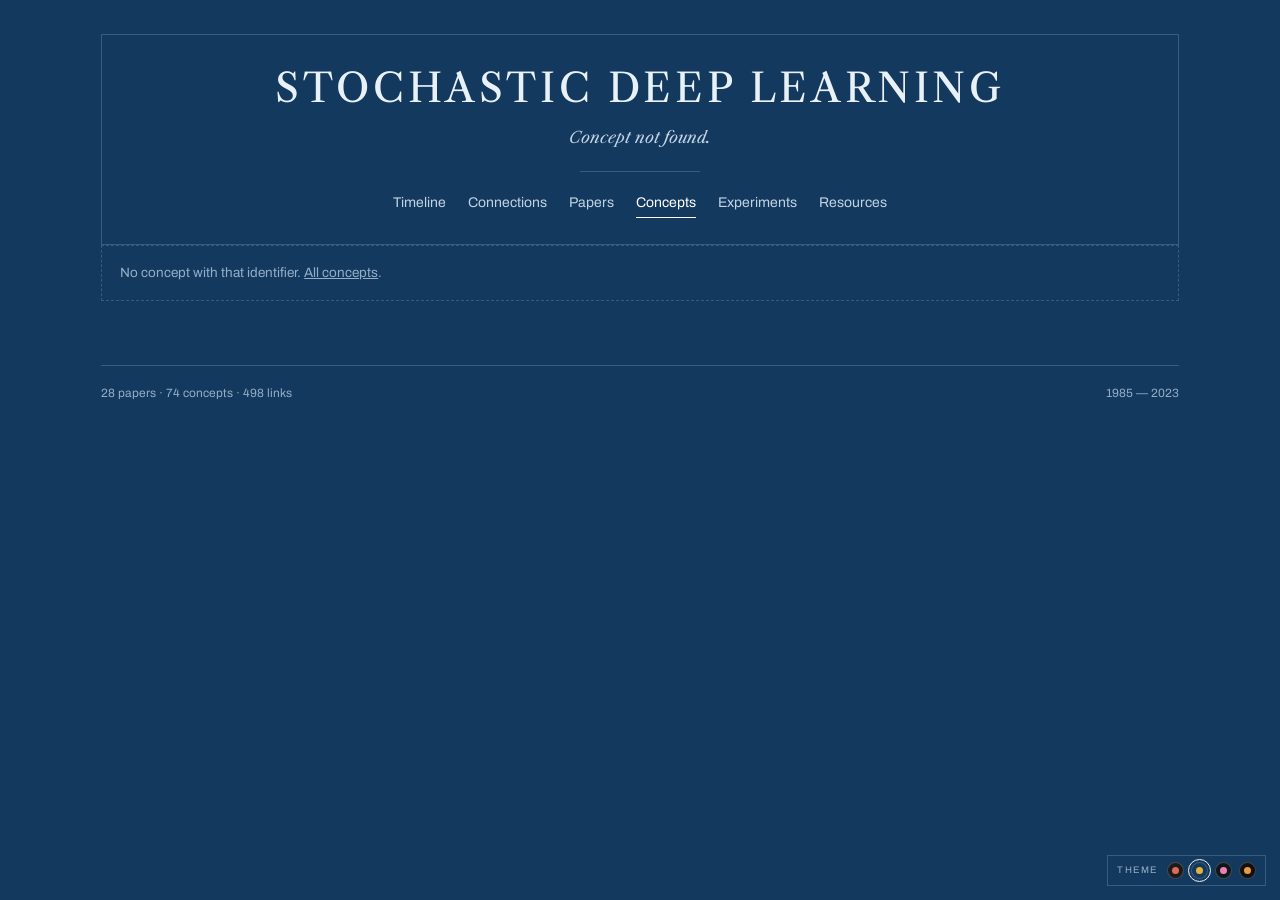
==== concept.html @ 5ff1f313 "Leave a fading trail behind the nodes you have visited Isolating a node says where you are and forge" ====
<!doctype html>
<html lang="en" data-scheme="cyanotype">
<head>
<meta charset="utf-8">
<meta name="viewport" content="width=device-width,initial-scale=1">
<title>Concept — Stochastic deep learning</title>
<link rel="preconnect" href="https://fonts.googleapis.com">
<link rel="preconnect" href="https://fonts.gstatic.com" crossorigin>
<link href="https://fonts.googleapis.com/css2?family=Libre+Caslon+Text:ital,wght@0,400;0,700;1,400&family=Archivo:wght@400;500&display=swap" rel="stylesheet">
<link rel="stylesheet" href="assets/atlas.css?v=a00044e1">
<script>
window.MathJax={
  tex:{inlineMath:[["\\(","\\)"]],displayMath:[["\\[","\\]"]],processEscapes:true},
  svg:{fontCache:"global",scale:1.0},
  options:{ignoreHtmlClass:".*",processHtmlClass:"math"},
  startup:{typeset:false}
};
</script>
<script src="assets/vendor/tex-svg-full.js?v=b5ddbe0e" id="MathJax-script" async></script>
</head>
<body><div class="plate" id="app"></div>
<script src="assets/data.js?v=3d734279"></script>
<script src="assets/atlas.js?v=3c6f5e39"></script>
<script src="assets/concept.js?v=72514a7c"></script>
</body></html>
---- assets/atlas.css ----
:root{
  --paper:#f1f1ef; --ink:#1e2022; --ink-soft:#54585c; --ink-faint:#666b70;
  --etch:rgba(30,32,34,.5); --rule:rgba(30,32,34,.16); --rule-soft:rgba(30,32,34,.08);
  --route:#b0392c; --basin:rgba(176,57,44,.07);
  --r0s:var(--etch); --r1s:var(--etch); --r2s:var(--etch);
  --r0f:transparent; --r1f:transparent; --r2f:transparent;
  --spark:#b0392c;
  --serif:"Libre Caslon Text","Iowan Old Style",Georgia,serif;
  --sans:"Archivo","Helvetica Neue",Arial,sans-serif;
  --zone:clamp(200px,24vw,300px);
}
@media (prefers-color-scheme:dark){ :root:not([data-theme="light"]){
  --paper:#191b1d; --ink:#e8e9ea; --ink-soft:#b4b7ba; --ink-faint:#95999d;
  --etch:rgba(232,233,234,.45); --rule:rgba(232,233,234,.15); --rule-soft:rgba(232,233,234,.07);
  --route:#e06a55; --basin:rgba(224,106,85,.08); --spark:#e06a55;
}}
:root[data-scheme="cyanotype"]{
  --paper:#14395f; --ink:#e9f1f8; --ink-soft:#c2d4e4; --ink-faint:#93aec7;
  --etch:rgba(233,241,248,.5); --rule:rgba(233,241,248,.18); --rule-soft:rgba(233,241,248,.09);
  --route:#ffffff; --basin:rgba(255,255,255,.08); --spark:#e3b23c;
  --r0s:var(--etch); --r1s:var(--etch); --r2s:var(--etch);
  --r0f:rgba(255,255,255,.025); --r1f:rgba(255,255,255,.04); --r2f:rgba(255,255,255,.055);
}
:root[data-scheme="bathy"]{
  --paper:#edf4f3; --ink:#14343c; --ink-soft:#47646c; --ink-faint:#567076;
  --etch:rgba(20,52,60,.45); --rule:rgba(20,52,60,.16); --rule-soft:rgba(20,52,60,.08);
  --route:#a62d62; --basin:rgba(23,94,124,.10); --spark:#a62d62;
  --r0s:rgba(23,94,124,.4); --r1s:rgba(23,94,124,.5); --r2s:rgba(23,94,124,.6);
  --r0f:rgba(23,94,124,.05); --r1f:rgba(23,94,124,.08); --r2f:rgba(23,94,124,.12);
}
@media (prefers-color-scheme:dark){ :root[data-scheme="bathy"]:not([data-theme="light"]){
  --paper:#0d181d; --ink:#dfe9ec; --ink-soft:#a8bcc2; --ink-faint:#7f959c;
  --etch:rgba(223,233,236,.42); --rule:rgba(223,233,236,.15); --rule-soft:rgba(223,233,236,.07);
  --route:#ee7fb4; --basin:rgba(107,178,214,.10); --spark:#ee7fb4;
  --r0s:rgba(107,178,214,.35); --r1s:rgba(107,178,214,.45); --r2s:rgba(107,178,214,.55);
  --r0f:rgba(107,178,214,.05); --r1f:rgba(107,178,214,.09); --r2f:rgba(107,178,214,.13);
}}
:root[data-scheme="thermal"]{
  --paper:#101012; --ink:#ece9e4; --ink-soft:#b8b4ad; --ink-faint:#918d85;
  --etch:rgba(236,233,228,.32); --rule:rgba(236,233,228,.14); --rule-soft:rgba(236,233,228,.07);
  --route:#9fd8e0; --basin:rgba(235,155,63,.08); --spark:#eb9b3f;
  --r0s:#9c3722; --r1s:#c65f22; --r2s:#eb9b3f;
  --r0f:rgba(156,55,34,.06); --r1f:rgba(198,95,34,.08); --r2f:rgba(235,155,63,.11);
}

*{ margin:0; padding:0; box-sizing:border-box; }
html{ font-size:17px; -webkit-text-size-adjust:100%; }
body{ background:var(--paper); color:var(--ink); font-family:var(--serif);
  line-height:1.62; -webkit-font-smoothing:antialiased; }
.plate{ max-width:1180px; margin:0 auto; padding:34px clamp(18px,4vw,54px) 90px; }
a{ color:inherit; }
a:focus-visible,button:focus-visible,input:focus-visible{ outline:2px solid var(--route); outline-offset:3px; }

/* masthead ---------------------------------------------------------------- */
.cartouche{ border:1px solid var(--rule); padding:30px 26px 26px; text-align:center; }
.cartouche .eyebrow{ font-family:var(--sans); font-size:11px; letter-spacing:.3em;
  text-transform:uppercase; color:var(--ink-faint); margin-bottom:14px; }
.cartouche h1{ font-size:clamp(26px,4.4vw,40px); font-weight:400; letter-spacing:.09em;
  text-transform:uppercase; line-height:1.14; }
.cartouche .dek{ font-style:italic; color:var(--ink-soft); max-width:44ch; margin:14px auto 0;
  font-size:16px; }
.cartouche hr{ border:0; border-top:1px solid var(--rule); width:120px; margin:20px auto; }
nav{ font-family:var(--sans); font-size:14px; display:flex; gap:22px; justify-content:center; flex-wrap:wrap; }
nav a{ text-decoration:none; color:var(--ink-soft); padding-bottom:3px; }
nav a:hover{ color:var(--ink); }
nav a[aria-current="page"]{ color:var(--route); border-bottom:1px solid var(--route); }

.schemes{ display:flex; gap:20px; margin:24px 0 0; font-family:var(--sans);
  font-size:11px; letter-spacing:.18em; text-transform:uppercase; flex-wrap:wrap; }
.schemes button{ background:none; border:0; color:var(--ink-faint); cursor:pointer;
  font:inherit; letter-spacing:inherit; padding:2px 0; }
.schemes button[aria-pressed="true"]{ color:var(--ink); border-bottom:1px solid var(--route); }

/* the elevation bench ----------------------------------------------------- */
.profile{ margin:24px 0 30px; }
.profile .bar{ display:flex; align-items:center; gap:14px; flex-wrap:wrap;
  font-family:var(--sans); font-size:11px; letter-spacing:.14em; text-transform:uppercase;
  color:var(--ink-faint); margin:0 0 10px; }
.profile input[type=range]{ flex:1 1 190px; min-width:150px; height:2px; -webkit-appearance:none;
  appearance:none; background:var(--rule); outline:none; }
.profile input[type=range]::-webkit-slider-thumb{ -webkit-appearance:none; appearance:none;
  width:11px; height:11px; border-radius:50%; background:var(--route); cursor:pointer; }
.profile input[type=range]::-moz-range-thumb{ width:11px; height:11px; border-radius:50%;
  background:var(--route); border:0; cursor:pointer; }
.profile .val{ font-variant-numeric:tabular-nums; color:var(--ink-soft); min-width:52px; }
.profile figure{ border-top:1px solid var(--rule); border-bottom:1px solid var(--rule); }
.profile canvas{ display:block; width:100%; height:250px; }
@media (max-width:860px){ .profile canvas{ height:200px; } }

/* timeline ---------------------------------------------------------------- */
.map{ position:relative; margin-top:14px; }
.map svg.terrain{ position:absolute; inset:0; width:var(--zone); height:100%; pointer-events:none; }
.route{ list-style:none; margin-left:var(--zone); }
.stop{ padding:26px 0 24px; border-top:1px solid var(--rule-soft); position:relative; }
.stop:first-child{ border-top:0; }
.stop .meta{ font-family:var(--sans); font-size:11px; letter-spacing:.2em;
  text-transform:uppercase; color:var(--ink-faint); margin-bottom:7px; }
.stop h3{ font-size:20px; font-weight:400; line-height:1.28; }
.stop h3 a{ text-decoration:none; }
.stop h3 a:hover{ color:var(--route); }
.stop .au{ font-family:var(--sans); font-size:13.5px; color:var(--ink-soft); margin-top:5px; }
.stop blockquote{ font-style:italic; color:var(--ink-soft); margin-top:10px;
  padding-left:14px; border-left:1px solid var(--rule); font-size:15.5px; }
.stop blockquote cite{ display:block; font-style:normal; font-family:var(--sans);
  font-size:10.5px; letter-spacing:.16em; text-transform:uppercase; color:var(--ink-faint); margin-top:7px; }
.chips{ margin-top:11px; display:flex; flex-wrap:wrap; gap:7px 14px;
  font-family:var(--sans); font-size:12.5px; }
.chips a{ color:var(--ink-soft); text-decoration:none; border-bottom:1px solid var(--rule); }
.chips a:hover{ color:var(--route); border-color:var(--route); }
.sessmark{ font-family:var(--sans); font-size:11px; letter-spacing:.24em; text-transform:uppercase;
  color:var(--ink-faint); padding:22px 0 4px; border-top:1px solid var(--rule); }

/* generic content --------------------------------------------------------- */
.head{ margin:30px 0 6px; }
.head .kicker{ font-family:var(--sans); font-size:11px; letter-spacing:.22em;
  text-transform:uppercase; color:var(--ink-faint); }
.head h2{ font-size:clamp(22px,3.2vw,31px); font-weight:400; line-height:1.2; margin-top:8px; }
.head .sub{ font-family:var(--sans); font-size:14px; color:var(--ink-soft); margin-top:8px; }
.cols{ display:grid; grid-template-columns:minmax(0,1fr); gap:34px; margin-top:26px; }
@media (min-width:900px){ .cols.two{ grid-template-columns:minmax(0,1.55fr) minmax(0,1fr); } }
h4.sec{ font-family:var(--sans); font-size:11px; letter-spacing:.22em; text-transform:uppercase;
  color:var(--ink-faint); font-weight:400; margin:26px 0 10px; padding-bottom:6px;
  border-bottom:1px solid var(--rule); }
.edge{ padding:14px 0; border-bottom:1px solid var(--rule-soft); }
.edge .rel{ font-family:var(--sans); font-size:10.5px; letter-spacing:.16em; text-transform:uppercase;
  color:var(--route); }
.edge .to{ font-size:17px; }
.edge .to a{ text-decoration:none; border-bottom:1px solid var(--rule); }
.edge .note{ font-family:var(--sans); font-size:13px; color:var(--ink-soft); margin-top:3px; }
.passage{ margin-top:9px; font-size:15px; color:var(--ink-faint); line-height:1.6;
  border-left:1px solid var(--rule); padding-left:13px; }
.passage mark{ background:var(--basin); color:var(--ink); padding:1px 0; }
.passage .none{ font-family:var(--sans); font-size:12.5px; font-style:normal; }
.prov{ font-family:var(--sans); font-size:10.5px; letter-spacing:.14em; text-transform:uppercase;
  color:var(--ink-faint); margin-top:7px; }
.empty{ font-family:var(--sans); font-size:13.5px; color:var(--ink-faint); font-style:normal;
  border:1px dashed var(--rule); padding:16px 18px; }

/* resources.html — one recommended talk per block, in reading order.
   --spark, not --route, for the author mark: --route is white in cyanotype. */
.res{ padding:16px 0 17px; border-bottom:1px solid var(--rule-soft); max-width:62ch; }
.res .rp{ font-family:var(--sans); font-size:11px; letter-spacing:.16em; text-transform:uppercase;
  color:var(--ink-faint); line-height:1.5; }
.res .rp a{ color:inherit; text-decoration:none; border-bottom:1px solid var(--rule-soft); }
.res .rp a:hover{ color:var(--route); border-color:var(--route); }
.res .rt{ font-size:19px; line-height:1.32; margin-top:7px; }
.res .rt a{ text-decoration:none; border-bottom:1px solid var(--rule); }
.res .rt a:hover{ color:var(--route); border-color:var(--route); }
.res .rs{ font-family:var(--sans); font-size:13.5px; color:var(--ink-soft);
  margin-top:7px; line-height:1.45; }
.res .rs .mark{ font-size:10.5px; letter-spacing:.15em; text-transform:uppercase;
  color:var(--spark); margin-left:10px; white-space:nowrap; }
.res .rv{ font-family:var(--sans); font-size:13px; color:var(--ink-faint);
  margin-top:3px; line-height:1.5; }
.res .prov{ margin-top:7px; letter-spacing:.11em; line-height:1.6; }
.tbl{ width:100%; border-collapse:collapse; font-family:var(--sans); font-size:13.5px; }
.tbl th{ text-align:left; font-weight:400; color:var(--ink-faint); font-size:11px;
  letter-spacing:.16em; text-transform:uppercase; padding:8px 10px 8px 0; border-bottom:1px solid var(--rule); }
.tbl td{ padding:8px 10px 8px 0; border-bottom:1px solid var(--rule-soft); vertical-align:top; }
.tbl a{ text-decoration:none; border-bottom:1px solid var(--rule); }
.grid{ display:grid; gap:8px 22px; grid-template-columns:repeat(auto-fill,minmax(210px,1fr)); }
.grid a{ font-family:var(--sans); font-size:13.5px; text-decoration:none; color:var(--ink-soft);
  padding:3px 0; display:flex; justify-content:space-between; gap:10px; }
.grid a:hover{ color:var(--route); }
.grid a .n{ color:var(--ink-faint); font-variant-numeric:tabular-nums; }
.grid a.dim{ opacity:.42; }
footer{ margin-top:64px; padding-top:18px; border-top:1px solid var(--rule);
  font-family:var(--sans); font-size:12px; color:var(--ink-faint);
  display:flex; justify-content:space-between; gap:16px; flex-wrap:wrap; }
code,pre{ font-family:ui-monospace,"SF Mono",Menlo,monospace; }
pre{ background:var(--rule-soft); padding:15px 17px; overflow-x:auto; font-size:13px; line-height:1.55; }
@media (prefers-reduced-motion:reduce){ *{ animation:none!important; transition:none!important; } }
svg.chord{ display:block; width:100%; max-width:880px; height:auto; margin:8px auto 30px; }

/* the map channel must not starve the text on small screens */
@media (max-width:900px){ :root{ --zone:86px; } }
@media (max-width:640px){
  :root{ --zone:0px; }
  .map svg.terrain{ display:none; }
  .route{ margin-left:0; }
  .cols.two{ grid-template-columns:minmax(0,1fr); }
}
.math{ overflow-x:auto; }
.math mjx-container[display="true"]{ margin:.7em 0; }
.thm{ border-left:2px solid var(--route); padding:12px 0 12px 16px; margin:16px 0; }
.thm .lbl{ font-family:var(--sans); font-size:10.5px; letter-spacing:.18em;
  text-transform:uppercase; color:var(--route); margin-bottom:6px; }
.thm .src{ font-family:var(--sans); font-size:11px; color:var(--ink-faint); margin-top:8px; }

/* bipartite map ----------------------------------------------------------- */
.rfilter{ display:flex; flex-wrap:wrap; gap:8px; margin:14px 0 6px; }
.rchip{ font-family:var(--sans); font-size:11px; letter-spacing:.12em; text-transform:uppercase;
  background:none; border:1px solid var(--rule); color:var(--ink-faint); padding:5px 11px;
  cursor:pointer; border-radius:0; }
.rchip[aria-pressed="true"]{ color:var(--ink); border-color:var(--route); }
.bipwrap{ display:grid; grid-template-columns:minmax(0,1fr); gap:22px; margin-top:12px; }
@media (min-width:1080px){ .bipwrap{ grid-template-columns:minmax(0,1fr) 300px; } }
.bipscroll{ overflow-x:auto; border-top:1px solid var(--rule); border-bottom:1px solid var(--rule); }
svg.bip{ display:block; width:100%; min-width:660px; height:auto; }
svg.bip .colhead{ font-family:var(--sans); font-size:10.5px; letter-spacing:.18em;
  text-transform:uppercase; fill:var(--ink-faint); }
svg.bip .lb{ font-family:var(--sans); font-size:12px; fill:var(--ink-soft); }
svg.bip .lb.sm{ font-size:11px; }
svg.bip .yr{ font-family:var(--sans); font-size:9.5px; fill:var(--ink-faint); }
svg.bip .dot{ fill:var(--route); opacity:.75; }
svg.bip .nd{ cursor:pointer; }
svg.bip .nd:focus{ outline:none; }
svg.bip .nd:focus-visible .lb{ fill:var(--route); text-decoration:underline; }
svg.bip .nd.hov .lb,svg.bip .nd:hover .lb{ fill:var(--route); }
svg.bip .nd.on .lb{ fill:var(--ink); }
svg.bip .nd.on .dot{ opacity:1; }
svg.bip .nd.off{ opacity:.26; }
svg.bip .wire{ fill:none; stroke:var(--route); stroke-width:1; opacity:.5; }
svg.bip .wire.r-introduces{ stroke-width:1.8; opacity:.9; }
svg.bip .wire.r-motivated-by{ stroke-dasharray:5 3; opacity:.7; }
svg.bip .wire.r-evaluates-with{ stroke-dasharray:1.5 3; opacity:.55; }
.bippanel{ font-family:var(--sans); font-size:13px; max-height:760px; overflow-y:auto;
  border-left:1px solid var(--rule); padding-left:18px; }
@media (max-width:1079px){ .bippanel{ border-left:0; padding-left:0;
  border-top:1px solid var(--rule); padding-top:14px; max-height:none; } }
.bippanel .pk{ font-size:10.5px; letter-spacing:.18em; text-transform:uppercase;
  color:var(--ink-faint); }
.bippanel h3{ font-family:var(--serif); font-size:18px; font-weight:400; margin:6px 0 4px; line-height:1.3; }
.bippanel h3 a{ text-decoration:none; border-bottom:1px solid var(--rule); }
.bippanel .au{ color:var(--ink-soft); font-size:12.5px; }
.bippanel .rl{ font-size:10.5px; letter-spacing:.16em; text-transform:uppercase;
  color:var(--route); margin:15px 0 5px; }

/* graph views ------------------------------------------------------------- */
.mbtn{ font-family:var(--sans); font-size:11px; letter-spacing:.14em; text-transform:uppercase;
  background:none; border:1px solid var(--rule); color:var(--ink-faint); padding:5px 12px;
  cursor:pointer; }
.mbtn[aria-pressed="true"]{ color:var(--ink); border-color:var(--route); }
.gvhost{ background:var(--paper); }

/* the semester chart: citation arcs over the reading order,
   concept territories on the ground */
svg.chart{ display:block; }
svg.chart .cap,svg.chart .fh{ font-family:var(--sans); font-size:10px; letter-spacing:.18em;
  text-transform:uppercase; fill:var(--ink-faint); }
svg.chart .arc{ fill:none; stroke:var(--etch); stroke-width:.9; opacity:.15; }
svg.chart .arc.pv{ opacity:.6; stroke-width:1.2; }
svg.chart .arc.out{ stroke:var(--spark); stroke-width:1.9; opacity:1; }
svg.chart .arc.in{ stroke:var(--ink); stroke-width:1.3; opacity:.8; stroke-dasharray:none; }
svg.chart .arc.out.pv{ opacity:.8; }
svg.chart .arc.in.pv{ opacity:.6; }
svg.chart .arc.dim{ opacity:.03; }
svg.chart .ccv{ fill:none; stroke:var(--route); stroke-width:1.1; opacity:.32; }
svg.chart .ccv.hot{ opacity:.95; stroke-width:1.8; }
svg.chart .ccv.dim{ opacity:.05; }
svg.chart .w{ fill:none; stroke:var(--route); stroke-width:1; opacity:.8; }
svg.chart .w.t-introduces{ stroke-width:1.9; opacity:.95; }
svg.chart .w.t-motivated-by{ stroke-dasharray:5 3; }
svg.chart .w.t-evaluates-with{ stroke-dasharray:1.5 3; opacity:.55; }
svg.chart .w.t-uses{ opacity:.55; }
svg.chart .w.pv{ opacity:.4; }
svg.chart .wv{ fill:none; stroke:var(--route); stroke-width:.7; opacity:.08; }
svg.chart .brk,svg.chart .fr{ fill:none; stroke:var(--rule); stroke-width:1; }
svg.chart .sn{ font-family:var(--sans); font-size:10px; letter-spacing:.14em;
  text-transform:uppercase; fill:var(--ink-soft); }
svg.chart .sd{ font-family:var(--sans); font-size:10px; fill:var(--ink-faint); }
svg.chart .pn,svg.chart .cn{ cursor:pointer; }
svg.chart .pn:focus,svg.chart .cn:focus{ outline:none; }
svg.chart .mk{ fill:var(--paper); stroke:var(--route); stroke-width:1.5; }
svg.chart .dot{ fill:var(--route); opacity:.8; }
svg.chart .pl,svg.chart .cl{ font-family:var(--sans); font-size:10.5px; fill:var(--ink-soft); }
svg.chart .pn:hover .pl,svg.chart .pn:focus-visible .pl,
svg.chart .cn:hover .cl,svg.chart .cn:focus-visible .cl{ fill:var(--route); }
svg.chart .pn.sel .mk{ fill:var(--route); }
svg.chart .cn.sel .dot{ opacity:1; stroke:var(--route); stroke-width:3.5; }
svg.chart .pn.sel .pl,svg.chart .cn.sel .cl{ fill:var(--ink); font-weight:500; }
svg.chart .pn.near .pl,svg.chart .cn.near .cl{ fill:var(--ink); }
svg.chart .pn.far,svg.chart .cn.far{ opacity:.16; }
svg.chart.focused .fh,svg.chart.focused .sd{ opacity:.55; }

/* the citation matrix: row cites column, reading order both ways */
svg.mx{ display:block; }
svg.mx .gl{ fill:none; stroke:var(--rule-soft); }
svg.mx .sl{ fill:none; stroke:var(--rule); }
svg.mx .dg{ fill:none; stroke:var(--rule-soft); stroke-dasharray:2 4; }
svg.mx .shade{ fill:var(--basin); pointer-events:none; }
svg.mx .axis{ font-family:var(--sans); font-size:10px; letter-spacing:.18em;
  text-transform:uppercase; fill:var(--ink-faint); }
svg.mx .ml{ cursor:pointer; }
svg.mx .ml:focus{ outline:none; }
svg.mx .mt{ font-family:var(--sans); font-size:10.5px; fill:var(--ink-soft); }
svg.mx .mn{ font-family:var(--sans); font-size:10px; fill:var(--ink-faint);
  font-variant-numeric:tabular-nums; }
svg.mx .ml:hover .mt,svg.mx .ml:focus-visible .mt{ fill:var(--route); }
svg.mx .ml.sel .mt{ fill:var(--ink); font-weight:500; }
svg.mx .ml.near .mt{ fill:var(--ink); }
svg.mx.focused .ml.far{ opacity:.3; }
svg.mx .cell{ cursor:pointer; }
svg.mx .cf{ fill:var(--route); opacity:.78; }
svg.mx .cell:hover .cf,svg.mx .cell.hot .cf{ opacity:1; }
svg.mx.focused .cell.dim .cf{ opacity:.1; }

/* the compass rose: one paper's neighbourhood on a ring */
.egowrap{ border:1px solid var(--rule); margin-top:10px; background:var(--paper);
  overflow-x:auto; }
svg.rose{ display:block; margin:0 auto; }
svg.rose .sp{ fill:none; stroke:var(--route); stroke-width:1; opacity:.5; }
svg.rose .sp.t-cites,svg.rose .sp.t-cited-by{ stroke:var(--etch); opacity:.75; }
svg.rose .sp.t-cited-by{ stroke-dasharray:2 3; }
svg.rose .sp.t-introduces{ stroke-width:2; opacity:.9; }
svg.rose .sp.t-motivated-by{ stroke-dasharray:5 3; }
svg.rose .sp.t-evaluates-with{ stroke-dasharray:1.5 3; }
svg.rose .sp.hot{ opacity:1; stroke-width:2.2; }
svg.rose.focused .sp.dim{ opacity:.12; }
svg.rose .ch{ fill:none; stroke:var(--etch); stroke-width:.8; opacity:.25; }
svg.rose .ch.t-relates{ stroke:var(--route); opacity:.5; stroke-width:1.2; }
svg.rose .ch.hot{ opacity:.9; stroke-width:1.5; }
svg.rose.focused .ch.dim{ opacity:.04; }
svg.rose .ctr{ fill:var(--route); }
svg.rose .ctl{ font-family:var(--sans); font-size:11px; fill:var(--ink); }
svg.rose .ri{ cursor:pointer; }
svg.rose .ri:focus{ outline:none; }
svg.rose .mk{ fill:var(--paper); stroke:var(--route); stroke-width:1.3; }
svg.rose .dot{ fill:var(--route); opacity:.8; }
svg.rose .rl{ font-family:var(--sans); font-size:11px; fill:var(--ink-soft); }
svg.rose .ri:hover .rl,svg.rose .ri:focus-visible .rl,
svg.rose .ri.hl .rl{ fill:var(--route); }

/* restored bipartite view, now carrying intra-column arcs */
svg.bip2{ display:block; width:100%; min-width:640px; height:auto; }
svg.bip2 .bhead{ font-family:var(--sans); font-size:10.5px; letter-spacing:.18em;
  text-transform:uppercase; fill:var(--ink-faint); }
svg.bip2 .blab{ font-family:var(--sans); font-size:12px; fill:var(--ink-soft); }
svg.bip2 .blab.sm{ font-size:11px; }
svg.bip2 .bsub{ font-family:var(--sans); font-size:9.5px; fill:var(--ink-faint); }
svg.bip2 .bdot{ fill:var(--route); opacity:.8; }
svg.bip2 .bn{ cursor:pointer; }
svg.bip2 .bn:focus{ outline:none; }
svg.bip2 .bn:hover .blab,svg.bip2 .bn:focus-visible .blab{ fill:var(--route); }
svg.bip2 .bn.sel .blab{ fill:var(--ink); font-weight:500; }
svg.bip2 .bn.sel .bdot{ opacity:1; r:5; }
svg.bip2 .bn.near .blab{ fill:var(--ink); }
svg.bip2 .bn.far{ opacity:.24; }
/* ---- visit trail ----
   Nodes you have already been to, glowing behind you. --trail is set per node
   in network.js: 1 for the one you just left, decaying exponentially back
   through the last few. Placed after every .sel / .near / .far rule above so
   the cascade is plain rather than a specificity argument.

   The glow is --ink, deliberately NOT --spark: gold already means "this paper
   cites that one" on the arcs, and an ink that means two things means neither.
   The trail is not a relation in the corpus at all -- it is a record of the
   reader's own movement -- so it takes the neutral text ink and is told apart
   from the selected node by form instead: a halo around it, never a fill. */
svg.chart .pn.trail,svg.chart .cn.trail,
svg.bip2 .bn.trail,svg.mx .ml.trail{
  filter:drop-shadow(0 0 calc(1.5px + 6.5px * var(--trail,0)) var(--ink));
}
/* Isolating dims everything unrelated. A trail node has to climb back out of
   that, or the trail is invisible exactly when it is most useful. */
svg.chart .pn.trail.far,svg.chart .cn.trail.far{ opacity:calc(.16 + .72 * var(--trail,0)); }
svg.bip2 .bn.trail.far{ opacity:calc(.24 + .64 * var(--trail,0)); }
svg.mx.focused .ml.trail.far{ opacity:calc(.3 + .6 * var(--trail,0)); }

/* the mark itself, so the glow has something solid at its centre */
svg.chart .pn.trail .mk{ stroke:var(--ink); }
svg.chart .cn.trail .dot{ opacity:1; stroke:var(--ink); stroke-width:2.5; }
svg.bip2 .bn.trail .bdot{ opacity:1; fill:var(--ink); }
svg.chart .pn.trail .pl,svg.chart .cn.trail .cl,
svg.bip2 .bn.trail .blab,svg.mx .ml.trail .mt{ fill:var(--ink-soft); }

/* The glow fades in rather than snapping, which is what makes it read as a
   trail rather than as a second selection. Line 172 turns this off wholesale
   under prefers-reduced-motion; the glow itself stays, only the easing goes. */
svg.chart .pn,svg.chart .cn,svg.bip2 .bn,svg.mx .ml{
  transition:filter .45s ease-out,opacity .45s ease-out;
}

svg.bip2 .bw{ fill:none; stroke:var(--route); stroke-width:1; opacity:.55; }
svg.bip2 .bw.t-cites{ stroke:var(--ink-faint); opacity:.75; stroke-width:1.1; }
svg.bip2 .bw.t-relates{ stroke-width:1.5; opacity:.85; }
svg.bip2 .bw.t-introduces{ stroke-width:1.9; opacity:.95; }
svg.bip2 .bw.t-motivated-by{ stroke-dasharray:5 3; }
svg.bip2 .bw.t-evaluates-with{ stroke-dasharray:1.5 3; opacity:.45; }

/* ===== network page: the graph gets the whole screen ===== */
body.netpage{ overflow:hidden; }
.netbar{ display:flex; align-items:center; gap:10px 16px; flex-wrap:wrap;
  padding:9px 16px; border-bottom:1px solid var(--rule); background:var(--paper); }
.netbar .home{ font-family:var(--serif); font-size:15px; text-decoration:none;
  border-bottom:1px solid var(--rule); white-space:nowrap; }
.netbar .grp{ display:flex; gap:6px; flex-wrap:wrap; }
.netbar .count{ font-family:var(--sans); font-size:10.5px; letter-spacing:.14em;
  text-transform:uppercase; color:var(--ink-faint); margin-left:auto; white-space:nowrap; }
.netbar .mbtn,.netbar .rchip{ padding:4px 9px; font-size:10px; }
.netstage{ position:relative; width:100%; height:calc(100vh - var(--barh,92px));
  overflow:auto; }
.netstage .gvhost{ border:0; min-height:100%; }
body.netpage.bip svg.bip2{ min-width:920px; }
.netpanel{ position:fixed; top:var(--barh,92px); right:0; width:min(330px,86vw);
  height:calc(100vh - var(--barh,92px)); overflow-y:auto; background:var(--paper);
  border-left:1px solid var(--rule); padding:16px 18px 40px; font-family:var(--sans);
  font-size:13px; transform:translateX(100%); transition:transform .18s ease; z-index:6; }
.netpanel.open{ transform:none; }
@media (prefers-reduced-motion:reduce){ .netpanel{ transition:none; } }
.netpanel .pk{ font-size:10.5px; letter-spacing:.18em; text-transform:uppercase; color:var(--ink-faint); }
.netpanel h3{ font-family:var(--serif); font-size:19px; font-weight:400; margin:6px 0 4px; line-height:1.3; }
.netpanel h3 a{ text-decoration:none; border-bottom:1px solid var(--rule); }
.netpanel .au{ color:var(--ink-soft); font-size:12.5px; }
.netpanel .rl{ font-size:10.5px; letter-spacing:.16em; text-transform:uppercase;
  color:var(--route); margin:15px 0 5px; }
.netpanel .close{ position:absolute; top:10px; right:12px; background:none; border:0;
  color:var(--ink-faint); font-size:20px; cursor:pointer; line-height:1; }
.nethint{ position:absolute; left:16px; bottom:14px; font-family:var(--sans); font-size:11px;
  color:var(--ink-faint); pointer-events:none; }
/* the chart and matrix are drawn at one SVG unit per screen pixel */
body.netpage svg.chart,body.netpage svg.mx{ margin:0 auto; }


/* theme swatches: colour is the label */
.themes{ position:fixed; right:14px; bottom:14px; z-index:20; display:flex;
  align-items:center; gap:7px; padding:6px 9px; background:var(--paper);
  border:1px solid var(--rule); border-radius:var(--radius,0); }
.themes .lbl{ font-family:var(--sans); font-size:9.5px; letter-spacing:.16em;
  text-transform:uppercase; color:var(--ink-faint); margin-right:2px; }
.themes button{ width:17px; height:17px; padding:0; border-radius:50%; cursor:pointer;
  border:1px solid rgba(128,128,128,.45); position:relative; }
.themes button::after{ content:""; position:absolute; inset:4px; border-radius:50%; }
.themes button[aria-pressed="true"]{ outline:1.5px solid var(--ink); outline-offset:2px; }
.themes button:focus-visible{ outline:2px solid var(--ink); outline-offset:2px; }
@media (max-width:600px){ .themes{ right:8px; bottom:8px; } .themes .lbl{ display:none; } }
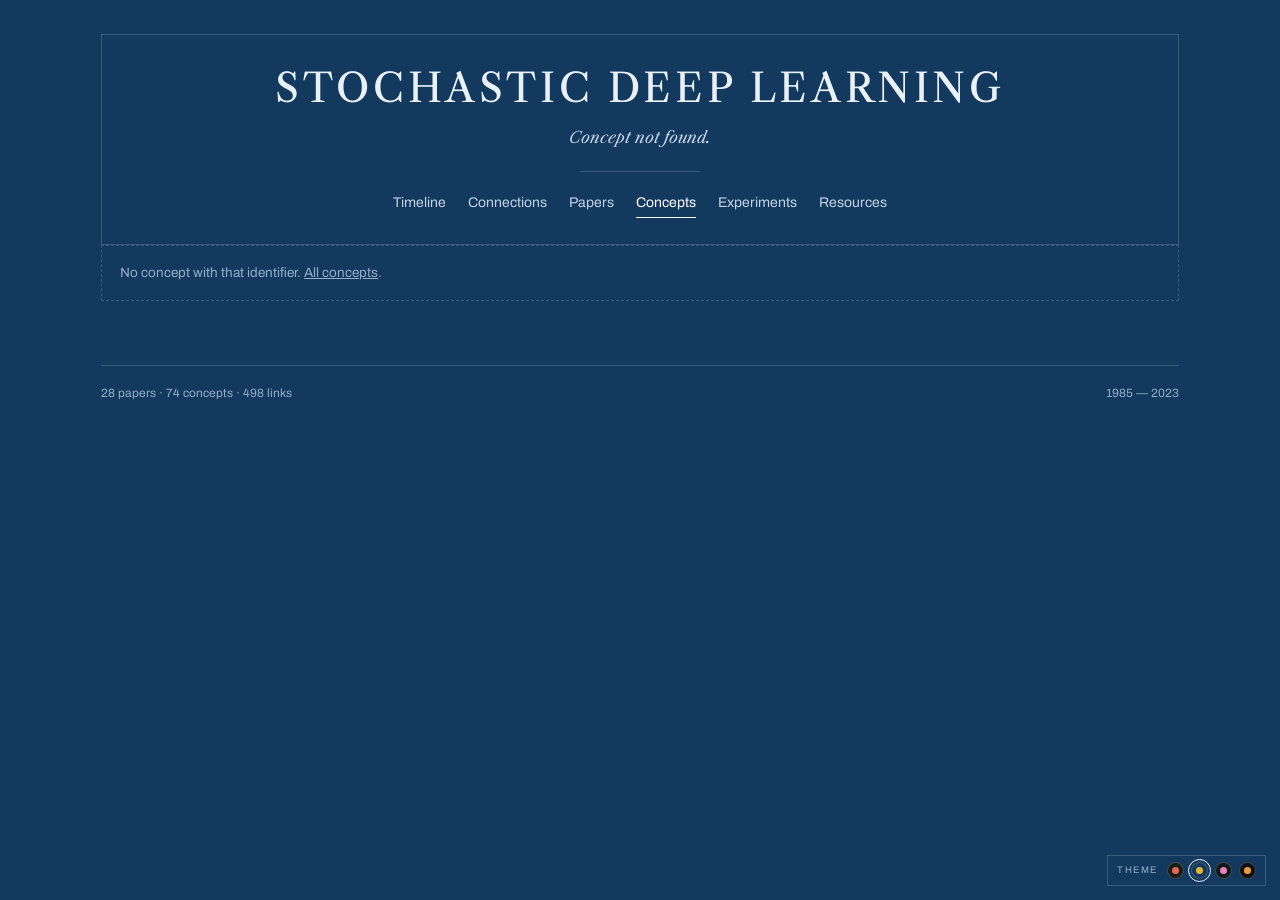
==== commit 6b40c829: "Give every relation in the rose its own line, and key them The neighbourhood said "squares are paper" ====
--- a/concept.html
+++ b/concept.html
@@ -7,7 +7,7 @@
 <link rel="preconnect" href="https://fonts.googleapis.com">
 <link rel="preconnect" href="https://fonts.gstatic.com" crossorigin>
 <link href="https://fonts.googleapis.com/css2?family=Libre+Caslon+Text:ital,wght@0,400;0,700;1,400&family=Archivo:wght@400;500&display=swap" rel="stylesheet">
-<link rel="stylesheet" href="assets/atlas.css?v=a00044e1">
+<link rel="stylesheet" href="assets/atlas.css?v=425e89f3">
 <script>
 window.MathJax={
   tex:{inlineMath:[["\\(","\\)"]],displayMath:[["\\[","\\]"]],processEscapes:true},
--- a/assets/atlas.css
+++ b/assets/atlas.css
@@ -299,12 +299,25 @@
 .egowrap{ border:1px solid var(--rule); margin-top:10px; background:var(--paper);
   overflow-x:auto; }
 svg.rose{ display:block; margin:0 auto; }
-svg.rose .sp{ fill:none; stroke:var(--route); stroke-width:1; opacity:.5; }
-svg.rose .sp.t-cites,svg.rose .sp.t-cited-by{ stroke:var(--etch); opacity:.75; }
-svg.rose .sp.t-cited-by{ stroke-dasharray:2 3; }
-svg.rose .sp.t-introduces{ stroke-width:2; opacity:.9; }
-svg.rose .sp.t-motivated-by{ stroke-dasharray:5 3; }
-svg.rose .sp.t-evaluates-with{ stroke-dasharray:1.5 3; }
+/* One line style per relation. Before this, extends, replaces, uses and
+   `relates` all fell through to the base rule and drew identically -- and uses
+   (134 edges) and extends (65) are the two commonest relations after citation,
+   so the rose was least legible exactly where it was busiest. Paper-to-paper
+   links stay --etch and paper-to-concept links stay --route, so the two halves
+   of the neighbourhood never have to be told apart by dash pattern alone.
+   The key under the rose is built from these same classes, so it cannot drift
+   from what is actually drawn. */
+svg.rose .sp{ fill:none; stroke:var(--route); stroke-width:1.3; opacity:.85; }
+svg.rose .sp.t-introduces{ stroke-width:2.4; opacity:.95; }
+svg.rose .sp.t-extends{ stroke-width:1.3; opacity:.85; }
+svg.rose .sp.t-replaces{ stroke-width:1.6; opacity:.9; stroke-dasharray:7 2.5 1 2.5; }
+svg.rose .sp.t-motivated-by{ stroke-width:1; opacity:.7; stroke-dasharray:5 3; }
+svg.rose .sp.t-uses{ stroke-width:1; opacity:.3; }
+svg.rose .sp.t-evaluates-with{ stroke-width:1; opacity:.5; stroke-dasharray:1.5 3; }
+svg.rose .sp.t-acknowledges-limitation{ stroke-width:1.8; opacity:.8; stroke-dasharray:1 3; }
+svg.rose .sp.t-relates{ stroke-width:1.4; opacity:.6; stroke-dasharray:3 3; }
+svg.rose .sp.t-cites{ stroke:var(--etch); stroke-width:1; opacity:.75; stroke-dasharray:none; }
+svg.rose .sp.t-cited-by{ stroke:var(--etch); stroke-width:1; opacity:.75; stroke-dasharray:4 2.5; }
 svg.rose .sp.hot{ opacity:1; stroke-width:2.2; }
 svg.rose.focused .sp.dim{ opacity:.12; }
 svg.rose .ch{ fill:none; stroke:var(--etch); stroke-width:.8; opacity:.25; }
@@ -321,6 +334,17 @@
 svg.rose .ri:hover .rl,svg.rose .ri:focus-visible .rl,
 svg.rose .ri.hl .rl{ fill:var(--route); }
 
+/* ---- the rose's key ----
+   Each swatch is a real `svg.rose` carrying the same class as the spoke it
+   stands for, so the key is drawn by the stylesheet that draws the picture.
+   It lists only the relations this paper's rose actually contains. */
+.rosekey{ display:flex; flex-wrap:wrap; gap:5px 15px; margin-top:8px; align-items:center; }
+.rosekey .k{ display:inline-flex; align-items:center; gap:6px; }
+.rosekey .k svg{ display:block; flex:none; overflow:visible; }
+.rosekey .k b{ font-family:var(--sans); font-size:10.5px; font-weight:400;
+  letter-spacing:.11em; text-transform:uppercase; color:var(--ink-faint); white-space:nowrap; }
+.rosekey svg.rose .ch{ opacity:.55; stroke-width:1.1; }
+
 /* restored bipartite view, now carrying intra-column arcs */
 svg.bip2{ display:block; width:100%; min-width:640px; height:auto; }
 svg.bip2 .bhead{ font-family:var(--sans); font-size:10.5px; letter-spacing:.18em;
@@ -336,41 +360,6 @@
 svg.bip2 .bn.sel .bdot{ opacity:1; r:5; }
 svg.bip2 .bn.near .blab{ fill:var(--ink); }
 svg.bip2 .bn.far{ opacity:.24; }
-/* ---- visit trail ----
-   Nodes you have already been to, glowing behind you. --trail is set per node
-   in network.js: 1 for the one you just left, decaying exponentially back
-   through the last few. Placed after every .sel / .near / .far rule above so
-   the cascade is plain rather than a specificity argument.
-
-   The glow is --ink, deliberately NOT --spark: gold already means "this paper
-   cites that one" on the arcs, and an ink that means two things means neither.
-   The trail is not a relation in the corpus at all -- it is a record of the
-   reader's own movement -- so it takes the neutral text ink and is told apart
-   from the selected node by form instead: a halo around it, never a fill. */
-svg.chart .pn.trail,svg.chart .cn.trail,
-svg.bip2 .bn.trail,svg.mx .ml.trail{
-  filter:drop-shadow(0 0 calc(1.5px + 6.5px * var(--trail,0)) var(--ink));
-}
-/* Isolating dims everything unrelated. A trail node has to climb back out of
-   that, or the trail is invisible exactly when it is most useful. */
-svg.chart .pn.trail.far,svg.chart .cn.trail.far{ opacity:calc(.16 + .72 * var(--trail,0)); }
-svg.bip2 .bn.trail.far{ opacity:calc(.24 + .64 * var(--trail,0)); }
-svg.mx.focused .ml.trail.far{ opacity:calc(.3 + .6 * var(--trail,0)); }
-
-/* the mark itself, so the glow has something solid at its centre */
-svg.chart .pn.trail .mk{ stroke:var(--ink); }
-svg.chart .cn.trail .dot{ opacity:1; stroke:var(--ink); stroke-width:2.5; }
-svg.bip2 .bn.trail .bdot{ opacity:1; fill:var(--ink); }
-svg.chart .pn.trail .pl,svg.chart .cn.trail .cl,
-svg.bip2 .bn.trail .blab,svg.mx .ml.trail .mt{ fill:var(--ink-soft); }
-
-/* The glow fades in rather than snapping, which is what makes it read as a
-   trail rather than as a second selection. Line 172 turns this off wholesale
-   under prefers-reduced-motion; the glow itself stays, only the easing goes. */
-svg.chart .pn,svg.chart .cn,svg.bip2 .bn,svg.mx .ml{
-  transition:filter .45s ease-out,opacity .45s ease-out;
-}
-
 svg.bip2 .bw{ fill:none; stroke:var(--route); stroke-width:1; opacity:.55; }
 svg.bip2 .bw.t-cites{ stroke:var(--ink-faint); opacity:.75; stroke-width:1.1; }
 svg.bip2 .bw.t-relates{ stroke-width:1.5; opacity:.85; }
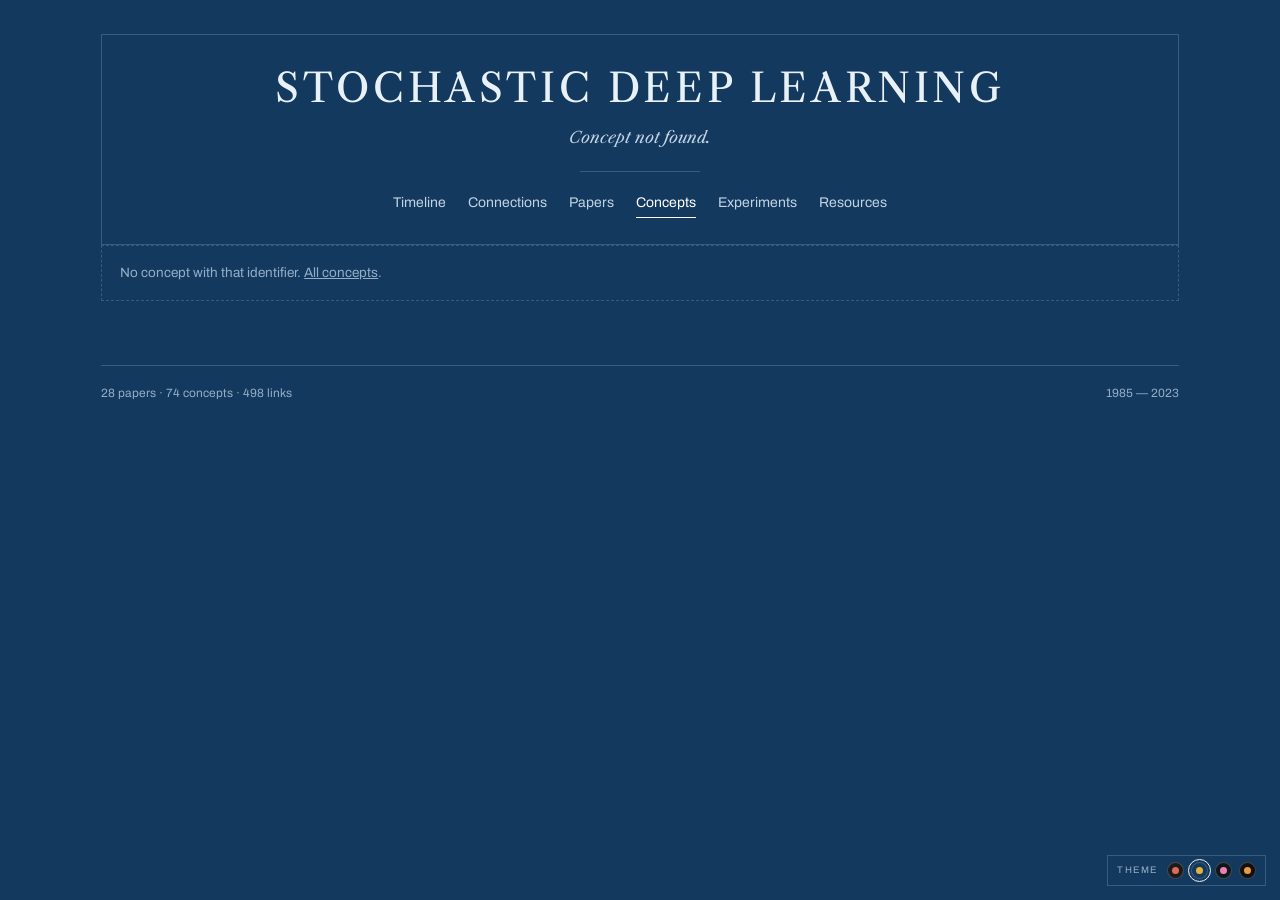
==== commit 29ef90ea: "Trim the IPAM lectures to the ones that bear on these papers Three of Hinton's five were off the cor" ====
--- a/concept.html
+++ b/concept.html
@@ -7,7 +7,7 @@
 <link rel="preconnect" href="https://fonts.googleapis.com">
 <link rel="preconnect" href="https://fonts.gstatic.com" crossorigin>
 <link href="https://fonts.googleapis.com/css2?family=Libre+Caslon+Text:ital,wght@0,400;0,700;1,400&family=Archivo:wght@400;500&display=swap" rel="stylesheet">
-<link rel="stylesheet" href="assets/atlas.css?v=425e89f3">
+<link rel="stylesheet" href="assets/atlas.css?v=f9d5a7dc">
 <script>
 window.MathJax={
   tex:{inlineMath:[["\\(","\\)"]],displayMath:[["\\[","\\]"]],processEscapes:true},
@@ -19,7 +19,7 @@
 <script src="assets/vendor/tex-svg-full.js?v=b5ddbe0e" id="MathJax-script" async></script>
 </head>
 <body><div class="plate" id="app"></div>
-<script src="assets/data.js?v=3d734279"></script>
-<script src="assets/atlas.js?v=3c6f5e39"></script>
+<script src="assets/data.js?v=22fff057"></script>
+<script src="assets/atlas.js?v=e7443634"></script>
 <script src="assets/concept.js?v=72514a7c"></script>
 </body></html>
--- a/assets/atlas.css
+++ b/assets/atlas.css
@@ -153,6 +153,31 @@
 .res .rv{ font-family:var(--sans); font-size:13px; color:var(--ink-faint);
   margin-top:3px; line-height:1.5; }
 .res .prov{ margin-top:7px; letter-spacing:.11em; line-height:1.6; }
+.head .grp{ margin-top:14px; display:flex; gap:8px; flex-wrap:wrap; }
+/* an event: the occasion, then its talks in the order they were given */
+.evt{ padding-top:4px; }
+.evt + .evt{ margin-top:34px; }
+.evt h3{ font-size:23px; line-height:1.24; margin-top:6px; font-weight:400; }
+.evt .evwhen{ font-family:var(--sans); font-size:12.5px; letter-spacing:.04em;
+  color:var(--ink-faint); margin-top:6px; margin-bottom:4px; }
+/* one talk inside an event: its slot in the day, then the talk */
+.etalk{ display:grid; grid-template-columns:5.5rem minmax(0,1fr); gap:0 14px;
+  padding:13px 0; border-bottom:1px solid var(--rule-soft); align-items:baseline; }
+.etalk .eslot{ font-family:var(--sans); font-size:11px; letter-spacing:.13em;
+  text-transform:uppercase; color:var(--ink-faint); white-space:nowrap; }
+.etalk .et{ font-size:16.5px; line-height:1.34; }
+.etalk .et a{ text-decoration:none; border-bottom:1px solid var(--rule); }
+.etalk .et a:hover{ color:var(--route); border-color:var(--route); }
+.etalk .ew{ font-family:var(--sans); font-size:13px; color:var(--ink-soft);
+  margin-top:5px; line-height:1.45; }
+.etalk .epaper{ font-family:var(--sans); font-size:11px; letter-spacing:.13em;
+  text-transform:uppercase; color:var(--spark); margin-top:6px; line-height:1.5; }
+.etalk .epaper a{ color:inherit; text-decoration:none;
+  border-bottom:1px solid var(--rule-soft); }
+@media (max-width:560px){
+  .etalk{ grid-template-columns:1fr; gap:0; }
+  .etalk .eslot{ margin-bottom:5px; }
+}
 .tbl{ width:100%; border-collapse:collapse; font-family:var(--sans); font-size:13.5px; }
 .tbl th{ text-align:left; font-weight:400; color:var(--ink-faint); font-size:11px;
   letter-spacing:.16em; text-transform:uppercase; padding:8px 10px 8px 0; border-bottom:1px solid var(--rule); }
@@ -299,25 +324,12 @@
 .egowrap{ border:1px solid var(--rule); margin-top:10px; background:var(--paper);
   overflow-x:auto; }
 svg.rose{ display:block; margin:0 auto; }
-/* One line style per relation. Before this, extends, replaces, uses and
-   `relates` all fell through to the base rule and drew identically -- and uses
-   (134 edges) and extends (65) are the two commonest relations after citation,
-   so the rose was least legible exactly where it was busiest. Paper-to-paper
-   links stay --etch and paper-to-concept links stay --route, so the two halves
-   of the neighbourhood never have to be told apart by dash pattern alone.
-   The key under the rose is built from these same classes, so it cannot drift
-   from what is actually drawn. */
-svg.rose .sp{ fill:none; stroke:var(--route); stroke-width:1.3; opacity:.85; }
-svg.rose .sp.t-introduces{ stroke-width:2.4; opacity:.95; }
-svg.rose .sp.t-extends{ stroke-width:1.3; opacity:.85; }
-svg.rose .sp.t-replaces{ stroke-width:1.6; opacity:.9; stroke-dasharray:7 2.5 1 2.5; }
-svg.rose .sp.t-motivated-by{ stroke-width:1; opacity:.7; stroke-dasharray:5 3; }
-svg.rose .sp.t-uses{ stroke-width:1; opacity:.3; }
-svg.rose .sp.t-evaluates-with{ stroke-width:1; opacity:.5; stroke-dasharray:1.5 3; }
-svg.rose .sp.t-acknowledges-limitation{ stroke-width:1.8; opacity:.8; stroke-dasharray:1 3; }
-svg.rose .sp.t-relates{ stroke-width:1.4; opacity:.6; stroke-dasharray:3 3; }
-svg.rose .sp.t-cites{ stroke:var(--etch); stroke-width:1; opacity:.75; stroke-dasharray:none; }
-svg.rose .sp.t-cited-by{ stroke:var(--etch); stroke-width:1; opacity:.75; stroke-dasharray:4 2.5; }
+svg.rose .sp{ fill:none; stroke:var(--route); stroke-width:1; opacity:.5; }
+svg.rose .sp.t-cites,svg.rose .sp.t-cited-by{ stroke:var(--etch); opacity:.75; }
+svg.rose .sp.t-cited-by{ stroke-dasharray:2 3; }
+svg.rose .sp.t-introduces{ stroke-width:2; opacity:.9; }
+svg.rose .sp.t-motivated-by{ stroke-dasharray:5 3; }
+svg.rose .sp.t-evaluates-with{ stroke-dasharray:1.5 3; }
 svg.rose .sp.hot{ opacity:1; stroke-width:2.2; }
 svg.rose.focused .sp.dim{ opacity:.12; }
 svg.rose .ch{ fill:none; stroke:var(--etch); stroke-width:.8; opacity:.25; }
@@ -333,17 +345,6 @@
 svg.rose .rl{ font-family:var(--sans); font-size:11px; fill:var(--ink-soft); }
 svg.rose .ri:hover .rl,svg.rose .ri:focus-visible .rl,
 svg.rose .ri.hl .rl{ fill:var(--route); }
-
-/* ---- the rose's key ----
-   Each swatch is a real `svg.rose` carrying the same class as the spoke it
-   stands for, so the key is drawn by the stylesheet that draws the picture.
-   It lists only the relations this paper's rose actually contains. */
-.rosekey{ display:flex; flex-wrap:wrap; gap:5px 15px; margin-top:8px; align-items:center; }
-.rosekey .k{ display:inline-flex; align-items:center; gap:6px; }
-.rosekey .k svg{ display:block; flex:none; overflow:visible; }
-.rosekey .k b{ font-family:var(--sans); font-size:10.5px; font-weight:400;
-  letter-spacing:.11em; text-transform:uppercase; color:var(--ink-faint); white-space:nowrap; }
-.rosekey svg.rose .ch{ opacity:.55; stroke-width:1.1; }
 
 /* restored bipartite view, now carrying intra-column arcs */
 svg.bip2{ display:block; width:100%; min-width:640px; height:auto; }
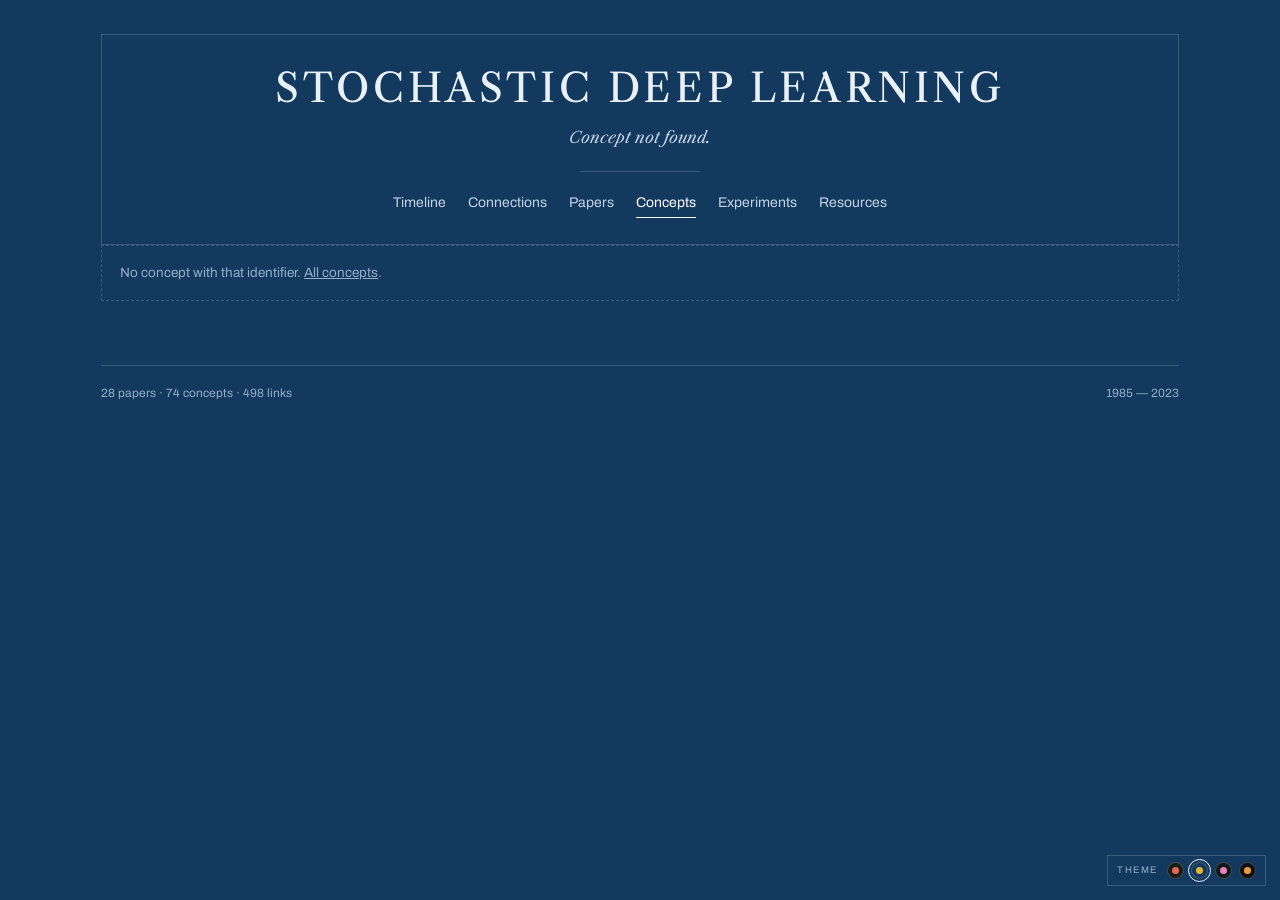
==== commit dcb721b9: "Make the trail unmistakable, and gold Two corrections from watching the owner use it.  It was too fa" ====
--- a/concept.html
+++ b/concept.html
@@ -7,7 +7,7 @@
 <link rel="preconnect" href="https://fonts.googleapis.com">
 <link rel="preconnect" href="https://fonts.gstatic.com" crossorigin>
 <link href="https://fonts.googleapis.com/css2?family=Libre+Caslon+Text:ital,wght@0,400;0,700;1,400&family=Archivo:wght@400;500&display=swap" rel="stylesheet">
-<link rel="stylesheet" href="assets/atlas.css?v=f9d5a7dc">
+<link rel="stylesheet" href="assets/atlas.css?v=2facc1d6">
 <script>
 window.MathJax={
   tex:{inlineMath:[["\\(","\\)"]],displayMath:[["\\[","\\]"]],processEscapes:true},
@@ -19,7 +19,7 @@
 <script src="assets/vendor/tex-svg-full.js?v=b5ddbe0e" id="MathJax-script" async></script>
 </head>
 <body><div class="plate" id="app"></div>
-<script src="assets/data.js?v=22fff057"></script>
-<script src="assets/atlas.js?v=e7443634"></script>
+<script src="assets/data.js?v=3d734279"></script>
+<script src="assets/atlas.js?v=3c6f5e39"></script>
 <script src="assets/concept.js?v=72514a7c"></script>
 </body></html>
--- a/assets/atlas.css
+++ b/assets/atlas.css
@@ -153,31 +153,6 @@
 .res .rv{ font-family:var(--sans); font-size:13px; color:var(--ink-faint);
   margin-top:3px; line-height:1.5; }
 .res .prov{ margin-top:7px; letter-spacing:.11em; line-height:1.6; }
-.head .grp{ margin-top:14px; display:flex; gap:8px; flex-wrap:wrap; }
-/* an event: the occasion, then its talks in the order they were given */
-.evt{ padding-top:4px; }
-.evt + .evt{ margin-top:34px; }
-.evt h3{ font-size:23px; line-height:1.24; margin-top:6px; font-weight:400; }
-.evt .evwhen{ font-family:var(--sans); font-size:12.5px; letter-spacing:.04em;
-  color:var(--ink-faint); margin-top:6px; margin-bottom:4px; }
-/* one talk inside an event: its slot in the day, then the talk */
-.etalk{ display:grid; grid-template-columns:5.5rem minmax(0,1fr); gap:0 14px;
-  padding:13px 0; border-bottom:1px solid var(--rule-soft); align-items:baseline; }
-.etalk .eslot{ font-family:var(--sans); font-size:11px; letter-spacing:.13em;
-  text-transform:uppercase; color:var(--ink-faint); white-space:nowrap; }
-.etalk .et{ font-size:16.5px; line-height:1.34; }
-.etalk .et a{ text-decoration:none; border-bottom:1px solid var(--rule); }
-.etalk .et a:hover{ color:var(--route); border-color:var(--route); }
-.etalk .ew{ font-family:var(--sans); font-size:13px; color:var(--ink-soft);
-  margin-top:5px; line-height:1.45; }
-.etalk .epaper{ font-family:var(--sans); font-size:11px; letter-spacing:.13em;
-  text-transform:uppercase; color:var(--spark); margin-top:6px; line-height:1.5; }
-.etalk .epaper a{ color:inherit; text-decoration:none;
-  border-bottom:1px solid var(--rule-soft); }
-@media (max-width:560px){
-  .etalk{ grid-template-columns:1fr; gap:0; }
-  .etalk .eslot{ margin-bottom:5px; }
-}
 .tbl{ width:100%; border-collapse:collapse; font-family:var(--sans); font-size:13.5px; }
 .tbl th{ text-align:left; font-weight:400; color:var(--ink-faint); font-size:11px;
   letter-spacing:.16em; text-transform:uppercase; padding:8px 10px 8px 0; border-bottom:1px solid var(--rule); }
@@ -361,6 +336,53 @@
 svg.bip2 .bn.sel .bdot{ opacity:1; r:5; }
 svg.bip2 .bn.near .blab{ fill:var(--ink); }
 svg.bip2 .bn.far{ opacity:.24; }
+/* ---- visit trail ----
+   Nodes you have already been to, glowing behind you. --trail is set per node
+   in network.js: 1 for the one you just left, decaying exponentially back
+   through the last few. Placed after every .sel / .near / .far rule above so
+   the cascade is plain rather than a specificity argument.
+
+   The glow is --spark: gold in cyanotype, brick in survey, magenta in bathy,
+   orange in thermal. Owner's call, and it survives the objection that first
+   pushed it to --ink -- that --spark already means "this paper cites that one"
+   on the arcs. What makes it work is that the trail is now a lit DISC and the
+   arcs are thin LINES. When the glow was only a faint bloom the two were easy
+   to confuse; a body is not a stroke, and form separates them where hue does
+   not. The selected node stays --route and a solid fill, so all three marks
+   differ in shape before they differ in colour. */
+svg.chart .pn.trail,svg.chart .cn.trail,
+svg.bip2 .bn.trail,svg.mx .ml.trail{
+  filter:drop-shadow(0 0 calc(2px + 11px * var(--trail,0)) var(--spark))
+         drop-shadow(0 0 calc(1px + 4px  * var(--trail,0)) var(--spark));
+}
+/* Every node already carries a transparent shape as its hit target. Lighting it
+   gives the glow a body instead of only a bloom -- a bloom alone reads as
+   "slightly brighter", which is not what you can pick out of a plate of ninety
+   nodes at a glance. */
+svg.chart .pn.trail .hit,svg.chart .cn.trail .hit,
+svg.bip2 .bn.trail .hit,svg.mx .ml.trail .hit{
+  fill:var(--spark); opacity:calc(.22 * var(--trail,0));
+}
+/* Isolating dims everything unrelated. A trail node has to climb back out of
+   that, or the trail is invisible exactly when it is most useful. */
+svg.chart .pn.trail.far,svg.chart .cn.trail.far{ opacity:calc(.16 + .72 * var(--trail,0)); }
+svg.bip2 .bn.trail.far{ opacity:calc(.24 + .64 * var(--trail,0)); }
+svg.mx.focused .ml.trail.far{ opacity:calc(.3 + .6 * var(--trail,0)); }
+
+/* the mark itself, so the glow has something solid at its centre */
+svg.chart .pn.trail .mk{ stroke:var(--spark); stroke-width:2.2; }
+svg.chart .cn.trail .dot{ opacity:1; fill:var(--spark); stroke:var(--spark); stroke-width:2.5; }
+svg.bip2 .bn.trail .bdot{ opacity:1; fill:var(--spark); }
+svg.chart .pn.trail .pl,svg.chart .cn.trail .cl,
+svg.bip2 .bn.trail .blab,svg.mx .ml.trail .mt{ fill:var(--ink-soft); }
+
+/* The glow fades in rather than snapping, which is what makes it read as a
+   trail rather than as a second selection. Line 172 turns this off wholesale
+   under prefers-reduced-motion; the glow itself stays, only the easing goes. */
+svg.chart .pn,svg.chart .cn,svg.bip2 .bn,svg.mx .ml{
+  transition:filter .45s ease-out,opacity .45s ease-out;
+}
+
 svg.bip2 .bw{ fill:none; stroke:var(--route); stroke-width:1; opacity:.55; }
 svg.bip2 .bw.t-cites{ stroke:var(--ink-faint); opacity:.75; stroke-width:1.1; }
 svg.bip2 .bw.t-relates{ stroke-width:1.5; opacity:.85; }
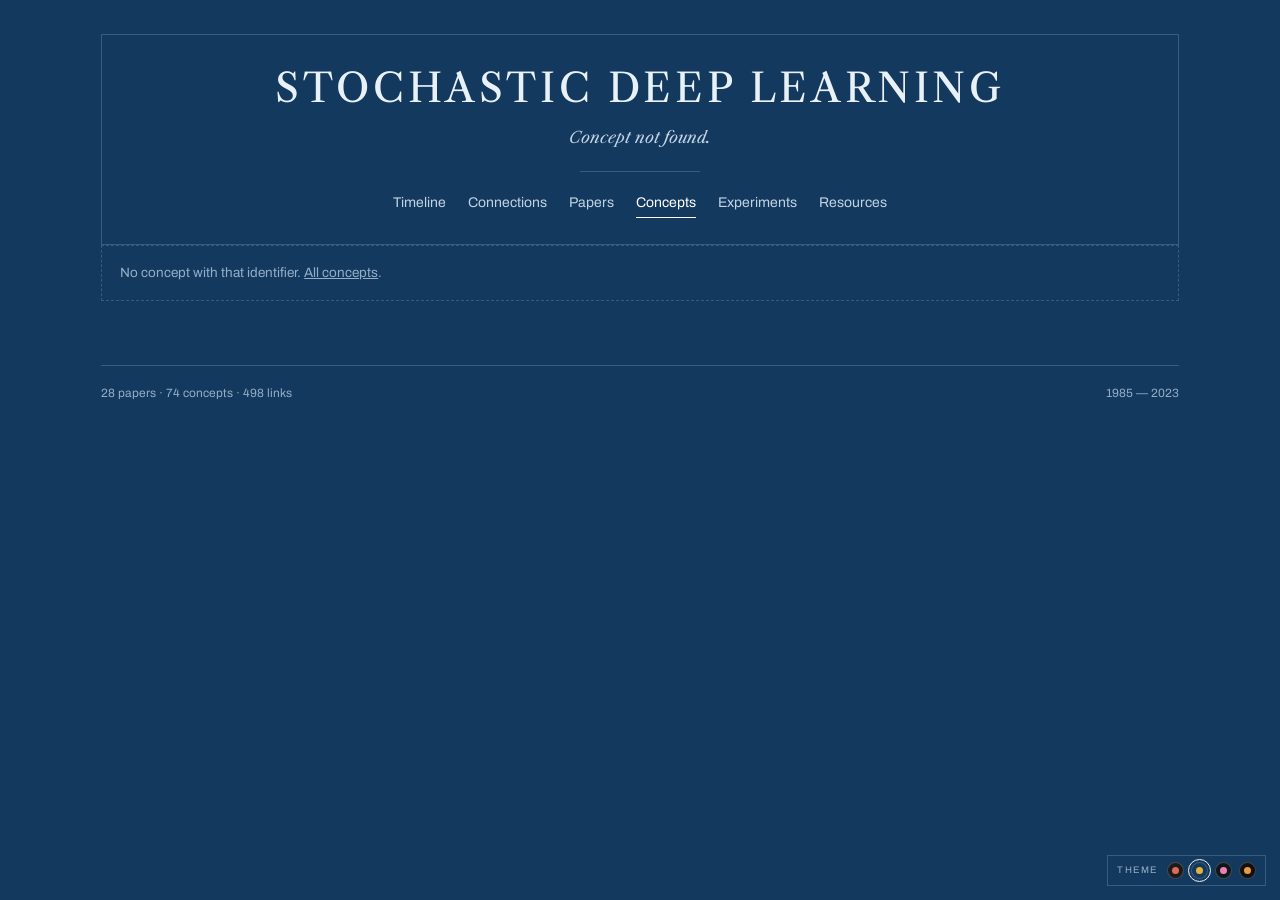
==== commit d7381b91: "Merge branch 'trail/visited-node-glow' # Conflicts: #	concept.html #	concepts.html #	experiments.htm" ====
--- a/concept.html
+++ b/concept.html
@@ -7,7 +7,7 @@
 <link rel="preconnect" href="https://fonts.googleapis.com">
 <link rel="preconnect" href="https://fonts.gstatic.com" crossorigin>
 <link href="https://fonts.googleapis.com/css2?family=Libre+Caslon+Text:ital,wght@0,400;0,700;1,400&family=Archivo:wght@400;500&display=swap" rel="stylesheet">
-<link rel="stylesheet" href="assets/atlas.css?v=2facc1d6">
+<link rel="stylesheet" href="assets/atlas.css?v=48ec5cfc">
 <script>
 window.MathJax={
   tex:{inlineMath:[["\\(","\\)"]],displayMath:[["\\[","\\]"]],processEscapes:true},
@@ -19,7 +19,7 @@
 <script src="assets/vendor/tex-svg-full.js?v=b5ddbe0e" id="MathJax-script" async></script>
 </head>
 <body><div class="plate" id="app"></div>
-<script src="assets/data.js?v=3d734279"></script>
-<script src="assets/atlas.js?v=3c6f5e39"></script>
+<script src="assets/data.js?v=22fff057"></script>
+<script src="assets/atlas.js?v=e7443634"></script>
 <script src="assets/concept.js?v=72514a7c"></script>
 </body></html>
--- a/assets/atlas.css
+++ b/assets/atlas.css
@@ -153,6 +153,31 @@
 .res .rv{ font-family:var(--sans); font-size:13px; color:var(--ink-faint);
   margin-top:3px; line-height:1.5; }
 .res .prov{ margin-top:7px; letter-spacing:.11em; line-height:1.6; }
+.head .grp{ margin-top:14px; display:flex; gap:8px; flex-wrap:wrap; }
+/* an event: the occasion, then its talks in the order they were given */
+.evt{ padding-top:4px; }
+.evt + .evt{ margin-top:34px; }
+.evt h3{ font-size:23px; line-height:1.24; margin-top:6px; font-weight:400; }
+.evt .evwhen{ font-family:var(--sans); font-size:12.5px; letter-spacing:.04em;
+  color:var(--ink-faint); margin-top:6px; margin-bottom:4px; }
+/* one talk inside an event: its slot in the day, then the talk */
+.etalk{ display:grid; grid-template-columns:5.5rem minmax(0,1fr); gap:0 14px;
+  padding:13px 0; border-bottom:1px solid var(--rule-soft); align-items:baseline; }
+.etalk .eslot{ font-family:var(--sans); font-size:11px; letter-spacing:.13em;
+  text-transform:uppercase; color:var(--ink-faint); white-space:nowrap; }
+.etalk .et{ font-size:16.5px; line-height:1.34; }
+.etalk .et a{ text-decoration:none; border-bottom:1px solid var(--rule); }
+.etalk .et a:hover{ color:var(--route); border-color:var(--route); }
+.etalk .ew{ font-family:var(--sans); font-size:13px; color:var(--ink-soft);
+  margin-top:5px; line-height:1.45; }
+.etalk .epaper{ font-family:var(--sans); font-size:11px; letter-spacing:.13em;
+  text-transform:uppercase; color:var(--spark); margin-top:6px; line-height:1.5; }
+.etalk .epaper a{ color:inherit; text-decoration:none;
+  border-bottom:1px solid var(--rule-soft); }
+@media (max-width:560px){
+  .etalk{ grid-template-columns:1fr; gap:0; }
+  .etalk .eslot{ margin-bottom:5px; }
+}
 .tbl{ width:100%; border-collapse:collapse; font-family:var(--sans); font-size:13.5px; }
 .tbl th{ text-align:left; font-weight:400; color:var(--ink-faint); font-size:11px;
   letter-spacing:.16em; text-transform:uppercase; padding:8px 10px 8px 0; border-bottom:1px solid var(--rule); }
@@ -299,12 +324,25 @@
 .egowrap{ border:1px solid var(--rule); margin-top:10px; background:var(--paper);
   overflow-x:auto; }
 svg.rose{ display:block; margin:0 auto; }
-svg.rose .sp{ fill:none; stroke:var(--route); stroke-width:1; opacity:.5; }
-svg.rose .sp.t-cites,svg.rose .sp.t-cited-by{ stroke:var(--etch); opacity:.75; }
-svg.rose .sp.t-cited-by{ stroke-dasharray:2 3; }
-svg.rose .sp.t-introduces{ stroke-width:2; opacity:.9; }
-svg.rose .sp.t-motivated-by{ stroke-dasharray:5 3; }
-svg.rose .sp.t-evaluates-with{ stroke-dasharray:1.5 3; }
+/* One line style per relation. Before this, extends, replaces, uses and
+   `relates` all fell through to the base rule and drew identically -- and uses
+   (134 edges) and extends (65) are the two commonest relations after citation,
+   so the rose was least legible exactly where it was busiest. Paper-to-paper
+   links stay --etch and paper-to-concept links stay --route, so the two halves
+   of the neighbourhood never have to be told apart by dash pattern alone.
+   The key under the rose is built from these same classes, so it cannot drift
+   from what is actually drawn. */
+svg.rose .sp{ fill:none; stroke:var(--route); stroke-width:1.3; opacity:.85; }
+svg.rose .sp.t-introduces{ stroke-width:2.4; opacity:.95; }
+svg.rose .sp.t-extends{ stroke-width:1.3; opacity:.85; }
+svg.rose .sp.t-replaces{ stroke-width:1.6; opacity:.9; stroke-dasharray:7 2.5 1 2.5; }
+svg.rose .sp.t-motivated-by{ stroke-width:1; opacity:.7; stroke-dasharray:5 3; }
+svg.rose .sp.t-uses{ stroke-width:1; opacity:.3; }
+svg.rose .sp.t-evaluates-with{ stroke-width:1; opacity:.5; stroke-dasharray:1.5 3; }
+svg.rose .sp.t-acknowledges-limitation{ stroke-width:1.8; opacity:.8; stroke-dasharray:1 3; }
+svg.rose .sp.t-relates{ stroke-width:1.4; opacity:.6; stroke-dasharray:3 3; }
+svg.rose .sp.t-cites{ stroke:var(--etch); stroke-width:1; opacity:.75; stroke-dasharray:none; }
+svg.rose .sp.t-cited-by{ stroke:var(--etch); stroke-width:1; opacity:.75; stroke-dasharray:4 2.5; }
 svg.rose .sp.hot{ opacity:1; stroke-width:2.2; }
 svg.rose.focused .sp.dim{ opacity:.12; }
 svg.rose .ch{ fill:none; stroke:var(--etch); stroke-width:.8; opacity:.25; }
@@ -320,6 +358,17 @@
 svg.rose .rl{ font-family:var(--sans); font-size:11px; fill:var(--ink-soft); }
 svg.rose .ri:hover .rl,svg.rose .ri:focus-visible .rl,
 svg.rose .ri.hl .rl{ fill:var(--route); }
+
+/* ---- the rose's key ----
+   Each swatch is a real `svg.rose` carrying the same class as the spoke it
+   stands for, so the key is drawn by the stylesheet that draws the picture.
+   It lists only the relations this paper's rose actually contains. */
+.rosekey{ display:flex; flex-wrap:wrap; gap:5px 15px; margin-top:8px; align-items:center; }
+.rosekey .k{ display:inline-flex; align-items:center; gap:6px; }
+.rosekey .k svg{ display:block; flex:none; overflow:visible; }
+.rosekey .k b{ font-family:var(--sans); font-size:10.5px; font-weight:400;
+  letter-spacing:.11em; text-transform:uppercase; color:var(--ink-faint); white-space:nowrap; }
+.rosekey svg.rose .ch{ opacity:.55; stroke-width:1.1; }
 
 /* restored bipartite view, now carrying intra-column arcs */
 svg.bip2{ display:block; width:100%; min-width:640px; height:auto; }
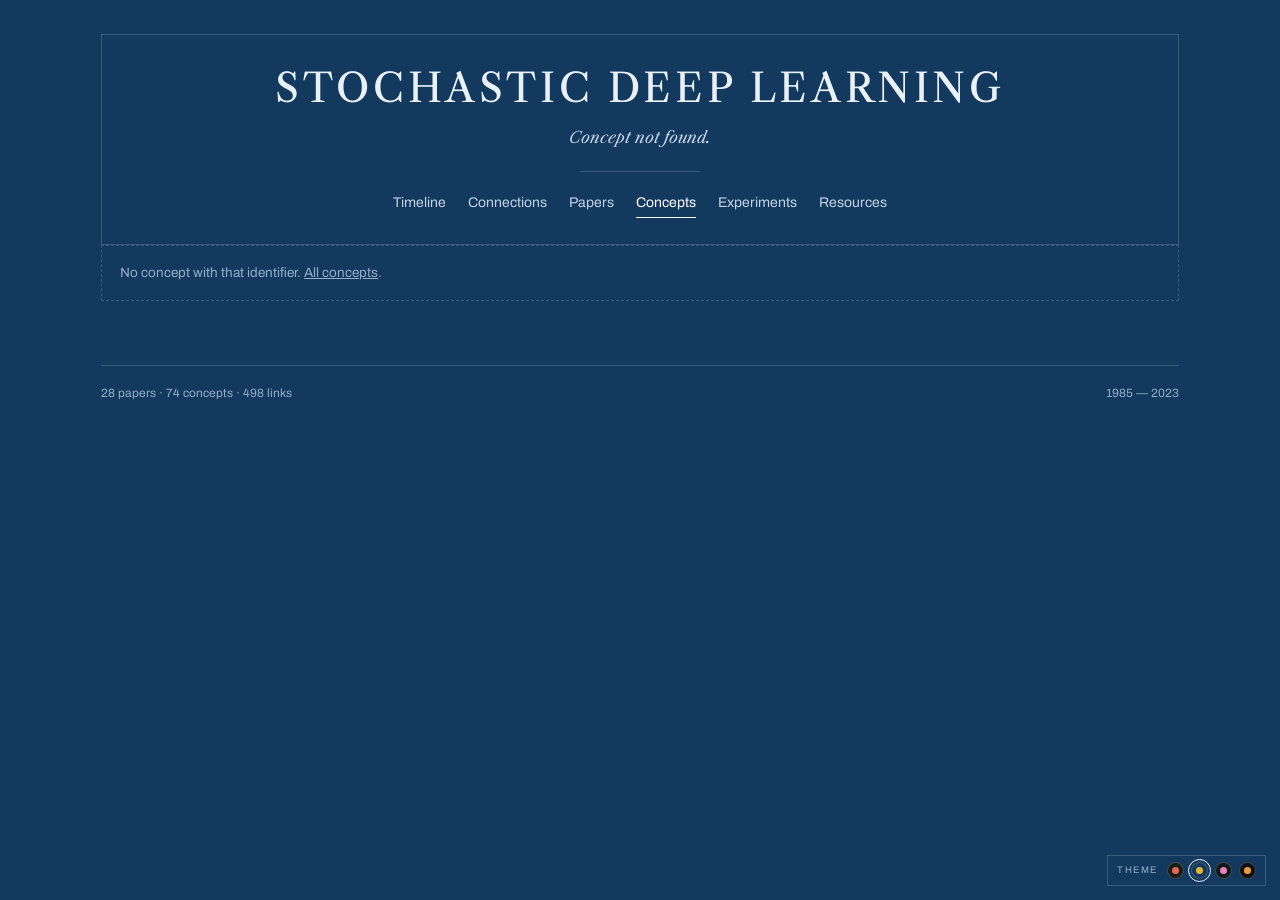
==== commit 21b4081c: "Put the first experiment on the Experiments page Rule 6 held that page empty until the owner underst" ====
--- a/concept.html
+++ b/concept.html
@@ -7,7 +7,7 @@
 <link rel="preconnect" href="https://fonts.googleapis.com">
 <link rel="preconnect" href="https://fonts.gstatic.com" crossorigin>
 <link href="https://fonts.googleapis.com/css2?family=Libre+Caslon+Text:ital,wght@0,400;0,700;1,400&family=Archivo:wght@400;500&display=swap" rel="stylesheet">
-<link rel="stylesheet" href="assets/atlas.css?v=48ec5cfc">
+<link rel="stylesheet" href="assets/atlas.css?v=5d6dbfaa">
 <script>
 window.MathJax={
   tex:{inlineMath:[["\\(","\\)"]],displayMath:[["\\[","\\]"]],processEscapes:true},
--- a/assets/atlas.css
+++ b/assets/atlas.css
@@ -485,3 +485,11 @@
 .themes button[aria-pressed="true"]{ outline:1.5px solid var(--ink); outline-offset:2px; }
 .themes button:focus-visible{ outline:2px solid var(--ink); outline-offset:2px; }
 @media (max-width:600px){ .themes{ right:8px; bottom:8px; } .themes .lbl{ display:none; } }
+
+/* ---- experiments listing ---- */
+.run{ padding:17px 0 18px; border-bottom:1px solid var(--rule-soft); max-width:64ch; }
+.run .rt{ font-family:var(--serif); font-size:19px; line-height:1.35; margin:0; }
+.run .rt a{ color:var(--ink); text-decoration:none; border-bottom:1px solid var(--rule); }
+.run .rt a:hover{ border-bottom-color:var(--ink); }
+.run .rn{ font-family:var(--sans); font-size:13px; line-height:1.6; color:var(--ink-soft);
+  margin:7px 0 0; }
